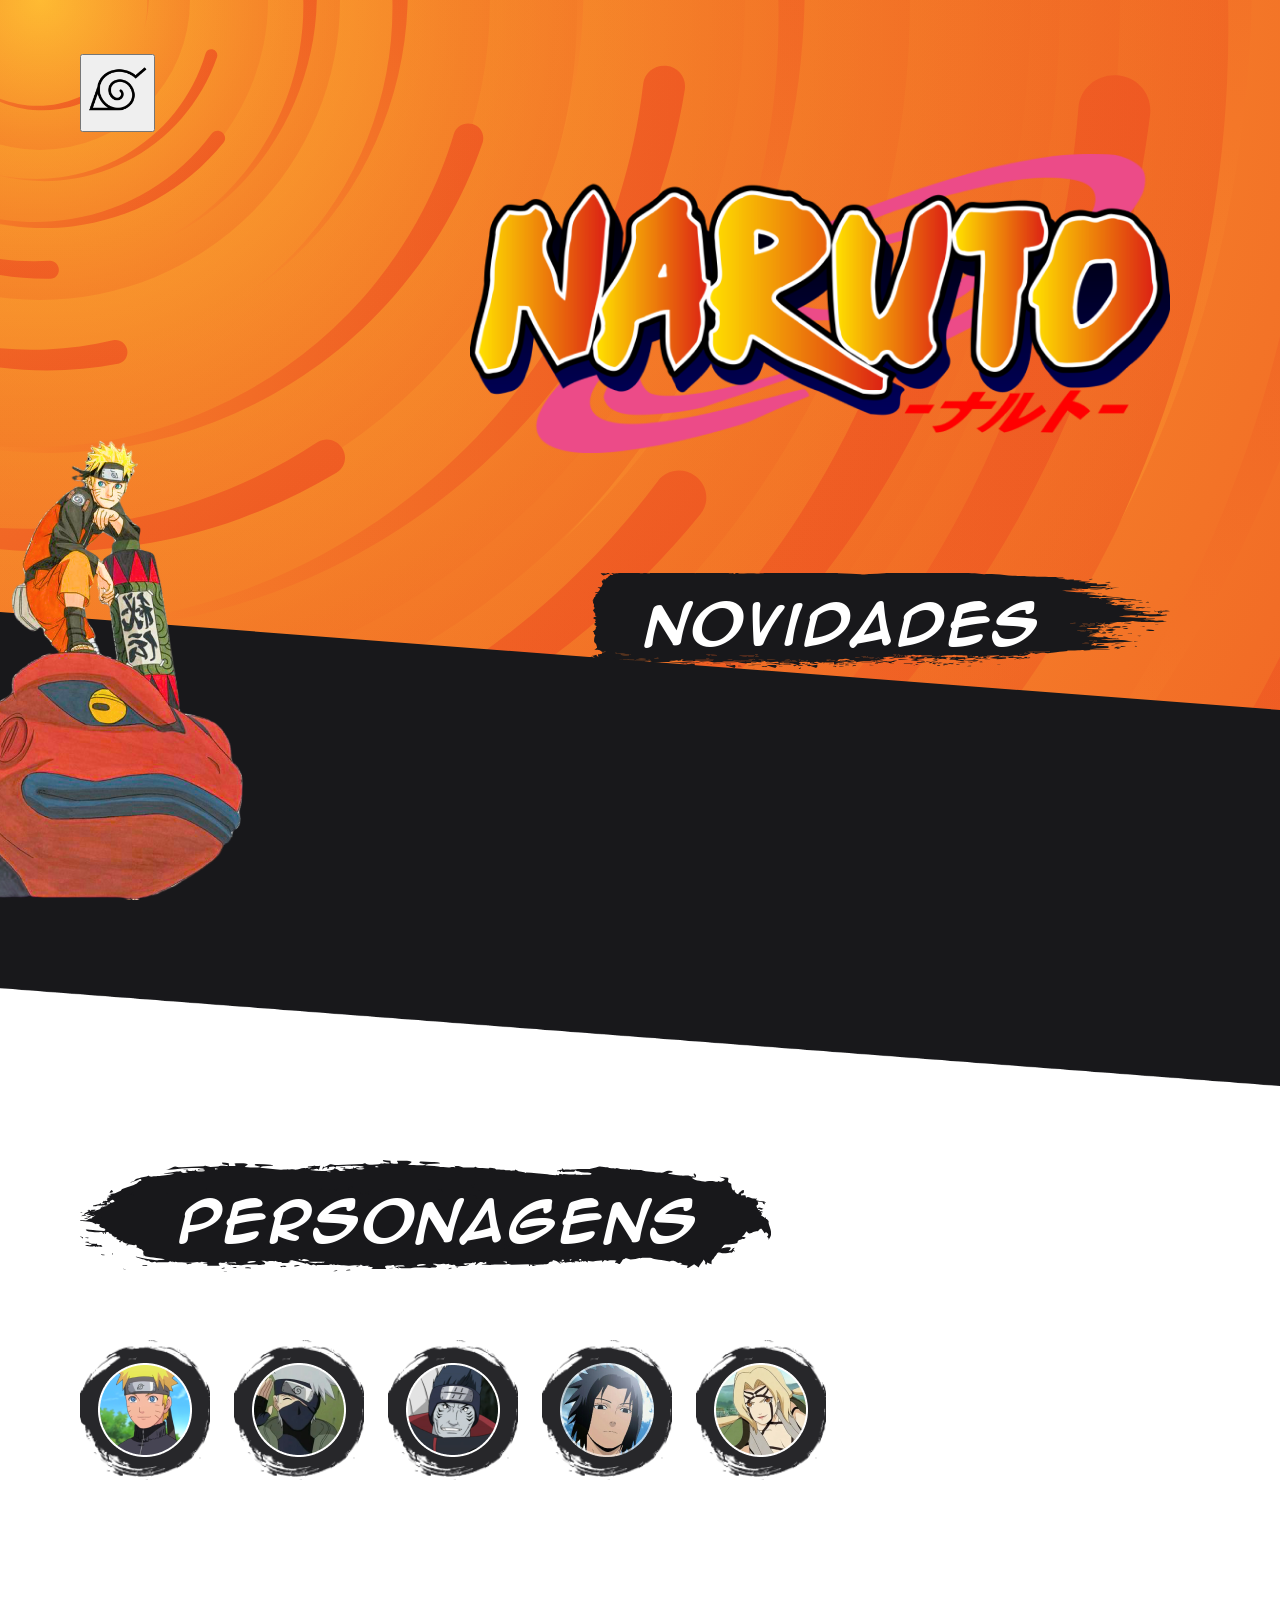
==== index.html @ f115343b "Adicionado responsividade básica" ====
<!DOCTYPE html>
<html lang="pt-br">

<head>
    <meta charset="UTF-8">
    <meta name="viewport" content="width=device-width, initial-scale=1.0">
    <title>Naruto!</title>
    <link rel="preconnect" href="https://fonts.googleapis.com">
    <link rel="preconnect" href="https://fonts.gstatic.com" crossorigin>
    <link href="https://fonts.googleapis.com/css2?family=Francois+One&display=swap" rel="stylesheet">
    <link rel="stylesheet" href="reset.css">
    <link rel="stylesheet" href="animista.css">
    <link rel="stylesheet" href="style.css">
    <link rel="stylesheet" href="media.css">
    <script src="script.js" defer></script>
</head>

<body>
    <section id="hero">
        <svg xmlns='http://www.w3.org/2000/svg' viewBox='0 0 2000 1500' id="swirl">
            <rect id="swirl__size" fill='#ee5522' width='2000' height='1500' />
            <defs>
                <radialGradient id='a' gradientUnits='objectBoundingBox'>
                    <stop offset='0' stop-color='#FB3' />
                    <stop offset='1' stop-color='#ee5522' />
                </radialGradient>
                <linearGradient id='b' gradientUnits='userSpaceOnUse' x1='0' y1='750' x2='1550' y2='750'>
                    <stop offset='0' stop-color='#f7882b' />
                    <stop offset='1' stop-color='#ee5522' />
                </linearGradient>
                <path id='s' fill='url(#b)'
                    d='M1549.2 51.6c-5.4 99.1-20.2 197.6-44.2 293.6c-24.1 96-57.4 189.4-99.3 278.6c-41.9 89.2-92.4 174.1-150.3 253.3c-58 79.2-123.4 152.6-195.1 219c-71.7 66.4-149.6 125.8-232.2 177.2c-82.7 51.4-170.1 94.7-260.7 129.1c-90.6 34.4-184.4 60-279.5 76.3C192.6 1495 96.1 1502 0 1500c96.1-2.1 191.8-13.3 285.4-33.6c93.6-20.2 185-49.5 272.5-87.2c87.6-37.7 171.3-83.8 249.6-137.3c78.4-53.5 151.5-114.5 217.9-181.7c66.5-67.2 126.4-140.7 178.6-218.9c52.3-78.3 96.9-161.4 133-247.9c36.1-86.5 63.8-176.2 82.6-267.6c18.8-91.4 28.6-184.4 29.6-277.4c0.3-27.6 23.2-48.7 50.8-48.4s49.5 21.8 49.2 49.5c0 0.7 0 1.3-0.1 2L1549.2 51.6z' />
                <g id='g'>
                    <use href='#s' transform='scale(0.12) rotate(60)' />
                    <use href='#s' transform='scale(0.2) rotate(20)' />
                    <use href='#s' transform='scale(0.25) rotate(40)' />
                    <use href='#s' transform='scale(0.3) rotate(-20)' />
                    <use href='#s' transform='scale(0.4) rotate(-30)' />
                    <use href='#s' transform='scale(0.5) rotate(20)' />
                    <use href='#s' transform='scale(0.6) rotate(60)' />
                    <use href='#s' transform='scale(0.7) rotate(10)' />
                    <use href='#s' transform='scale(0.835) rotate(-40)' />
                    <use href='#s' transform='scale(0.9) rotate(40)' />
                    <use href='#s' transform='scale(1.05) rotate(25)' />
                    <use href='#s' transform='scale(1.2) rotate(8)' />
                    <use href='#s' transform='scale(1.333) rotate(-60)' />
                    <use href='#s' transform='scale(1.45) rotate(-30)' />
                    <use href='#s' transform='scale(1.6) rotate(10)' />
                </g>
            </defs>
            <g transform='rotate(0 0 0)'>
                <g transform='rotate(0 0 0)'>
                    <circle fill='url(#a)' r='3000' />
                    <g opacity='0.5'>
                        <circle fill='url(#a)' r='2000' />
                        <circle fill='url(#a)' r='1800' />
                        <circle fill='url(#a)' r='1700' />
                        <circle fill='url(#a)' r='1651' />
                        <circle fill='url(#a)' r='1450' />
                        <circle fill='url(#a)' r='1250' />
                        <circle fill='url(#a)' r='1175' />
                        <circle fill='url(#a)' r='900' />
                        <circle fill='url(#a)' r='750' />
                        <circle fill='url(#a)' r='500' />
                        <circle fill='url(#a)' r='380' />
                        <circle fill='url(#a)' r='250' />
                    </g>
                    <g id="rotate2" transform='rotate(0 0 0)'>
                        <use href='#g' transform='rotate(10)' />
                        <use href='#g' transform='rotate(120)' />
                        <use href='#g' transform='rotate(240)' />
                    </g>
                    <circle fill-opacity='0.1' fill='url(#a)' r='3000' />
                </g>
            </g>
        </svg>
        <header class="hero--header">
            <button class="btn" id="menu">
                <img class="img--nav" src="Assets/SVGs/Konoha.svg" alt="Icone Konoha">
            </button>
        </header>
        <nav class="main--nav">
            <img src="" alt="white logo">
            <a href="#">Novidades</a>
            <a href="#">Personagens</a>
            <button class="btn close">X</button>
        </nav>
        <div class="hero--wrapper">
            <img class="hero--corner" src="Assets/Images/Naruto Side.png" alt="Imagem do Naruto">
            <div class="hero--content">
                <img class="hero--logo" src="Assets/Images/Naruto Title.png" alt="Título do Naruto">
                <h2 class="hero--title">Novidades</h2>
            </div>
        </div>

    </section>
    <section id="personagens">

        <h2 class="personagens--title">Personagens</h2>
        <section class="personagens--container">

        </section>

    </section>

</body>

</html>
---- animista.css ----
.slide-in-blurred-left {
    -webkit-animation: slide-in-blurred-left .5s ease-out both;
    animation: slide-in-blurred-left .5s ease-out both
}

.slide-out-blurred-left {
    animation: slide-out-blurred-left 0.9s ease-in-out both;
}

@-webkit-keyframes slide-in-blurred-left {
    0% {
        -webkit-transform: translateX(-1000px) scaleX(2.5) scaleY(.2);
        transform: translateX(-1000px) scaleX(2.5) scaleY(.2);
        -webkit-transform-origin: 100% 50%;
        transform-origin: 100% 50%;
        -webkit-filter: blur(40px);
        filter: blur(40px);
        opacity: 0
    }

    100% {
        -webkit-transform: translateX(0) scaleY(1) scaleX(1);
        transform: translateX(0) scaleY(1) scaleX(1);
        -webkit-transform-origin: 50% 50%;
        transform-origin: 50% 50%;
        -webkit-filter: blur(0);
        filter: blur(0);
        opacity: 1
    }
}

@keyframes slide-in-blurred-left {
    0% {
        -webkit-transform: translateX(-1000px) scaleX(2.5) scaleY(.2);
        transform: translateX(-1000px) scaleX(2.5) scaleY(.2);
        -webkit-transform-origin: 100% 50%;
        transform-origin: 100% 50%;
        -webkit-filter: blur(40px);
        filter: blur(40px);
        opacity: 0
    }

    100% {
        -webkit-transform: translateX(0) scaleY(1) scaleX(1);
        transform: translateX(0) scaleY(1) scaleX(1);
        -webkit-transform-origin: 50% 50%;
        transform-origin: 50% 50%;
        -webkit-filter: blur(0);
        filter: blur(0);
        opacity: 1
    }
}

@keyframes slide-out-blurred-left {
    0% {
        transform: translateX(0) scaleY(1) scaleX(1);
        transform-origin: 50% 50%;
        filter: blur(0);
        opacity: 1;
    }

    100% {
        transform: translateX(-1000px) scaleX(2) scaleY(0.2);
        transform-origin: 100% 50%;
        filter: blur(40px);
        opacity: 0;
    }
}
---- style.css ----
@font-face {
    font-family: "Anime Ace";
    src: url(Assets/Fonts/animeace2bb_tt/animeace2_reg.ttf);
}

@font-face {
    font-family: "Anime Ace Bold";
    src: url(Assets/Fonts/animeace2bb_tt/animeace2_bld.ttf);
}

body {
    overflow-x: hidden;
    font-family: "Francois One", sans-serif;
}

#hero {
    padding: 3.375rem 5rem;
    height: 100vh;
    position: relative;
}

.hero--wrapper {
    display: flex;
    justify-content: flex-end;
}

#hero::before,
#personagens::before {
    content: "";
    position: absolute;
    width: 100%;
    height: 18rem;
    display: block;
    left: 0;
}

#hero::before {
    background: url(Assets/SVGs/top.svg) no-repeat;
    bottom: 0;
}

#personagens::before {
    background: url(Assets/SVGs/bottom.png) top/100% no-repeat;
    top: 0;
}

.hero--content {
    margin-right: 1.875rem;
    display: flex;
    flex-direction: column;
    gap: 7.5rem;
    align-items: flex-end;
}

.hero--logo {
    max-width: 43.75rem;
}

.hero--title,
.personagens--title {
    color: var(--colors-base-white, #FFF);
    font: 700 3rem/3rem "Anime Ace Bold", sans-serif;
    letter-spacing: 2.88px;
    position: relative;
    padding: 1.5rem 8rem 1.5rem 3.625rem;
}

.hero--title::after {
    content: "";
    background: url(Assets/SVGs/brush1.svg) center/100% auto no-repeat;
    width: 100%;
    height: 100%;
    display: block;
    position: absolute;
    z-index: -1;
    top: 0;
    left: 0;
}

#swirl {
    position: absolute;
    height: 100vh;
    width: 100%;
    top: 0;
    left: 0;
    z-index: -1;

}

.hero--corner {
    position: absolute;
    bottom: 0;
    left: 0;
}

.main--nav {
    opacity: 0;
    visibility: hidden;
}

.menu .main--nav {
    background-color: #18181B;
    opacity: 1;
    visibility: visible;
    font-size: 3rem;
    color: white;
    position: absolute;
    top: 0px;
    left: 0px;
    display: flex;
    flex-direction: column;
    align-items: flex-start;
    gap: 24px;
    padding: 4rem 5rem;
    width: fit-content;
    height: 100%;
}

.main--nav a {
    text-decoration: none;
    color: inherit;
}

.close {
    position: absolute;
    top: 0;
    right: 0;
}

/* ======================== */

#personagens {
    min-height: 100vh;
    position: relative;
    background: url(Assets/Images/personagens__fundo.png) top/cover no-repeat fixed;
    padding-top: 16.25rem;
    padding: 16.25rem 5rem 0rem 5rem;
}

.personagens--title {
    width: fit-content;
    z-index: 1;
    padding: 2.125rem 4.4375rem 2.125rem 6.25rem;
}

.personagens--title::before {
    content: "";
    background: url(Assets/SVGs/brush2.svg) top/contain no-repeat;
    width: 100%;
    height: 100%;
    display: block;
    position: absolute;
    z-index: -1;
    top: 0;
    left: 0;
}

.personagens--container {
    margin-top: 4rem;
    display: flex;
    flex-flow: wrap;
    gap: 1.5rem;
}

.thumb {
    display: grid;
    place-items: center;
    width: 8.125rem;
    height: 8.75rem;
    background: url(Assets/Images/Border_Paint.png) center/cover no-repeat;
    cursor: pointer;
}

.thumb img {
    transition: 0.4s ease-in-out;
}

.thumb:hover img {
    transform: scale(1.1);
}
---- media.css ----
@media (max-width: 62.5rem) {
    .hero--logo {
        max-width: 21.875rem;
    }

    .hero--title,
    .personagens--title {
        font: 700 1.75rem/1.75rem "Anime Ace Bold", sans-serif;
        padding: 1.5rem 4rem 1.5rem 1.625rem;
    }

    .personagens--title {
        padding: 1rem 2rem 1.5rem 3.625rem;
    }

    .hero--corner {
        height: 25rem;
    }

}

@media (max-width: 40.625rem) {
    .hero--corner {
        display: none;
    }

    .thumb {
        background: url(Assets/Images/Border_Paint.png) center/75% no-repeat;
    }

    .thumb img {
        width: 72px;
    }

    #personagens {
        padding: 8.125rem 1.25rem;
    }
}

@media (max-width: 31.25rem) {
    #hero {
        padding: 3.375rem 0;
    }

    .hero--wrapper {
        justify-content: center;
    }

    .hero--content {
        margin-right: 0;
        gap: 3rem;
        align-items: center;
    }

    .hero--logo {
        max-width: 256px;
    }

    .personagens--title {
        font-size: 1.5rem;
        padding: .75rem 1.5rem;
    }

    .img--nav {
        width: 3rem;
    }
}
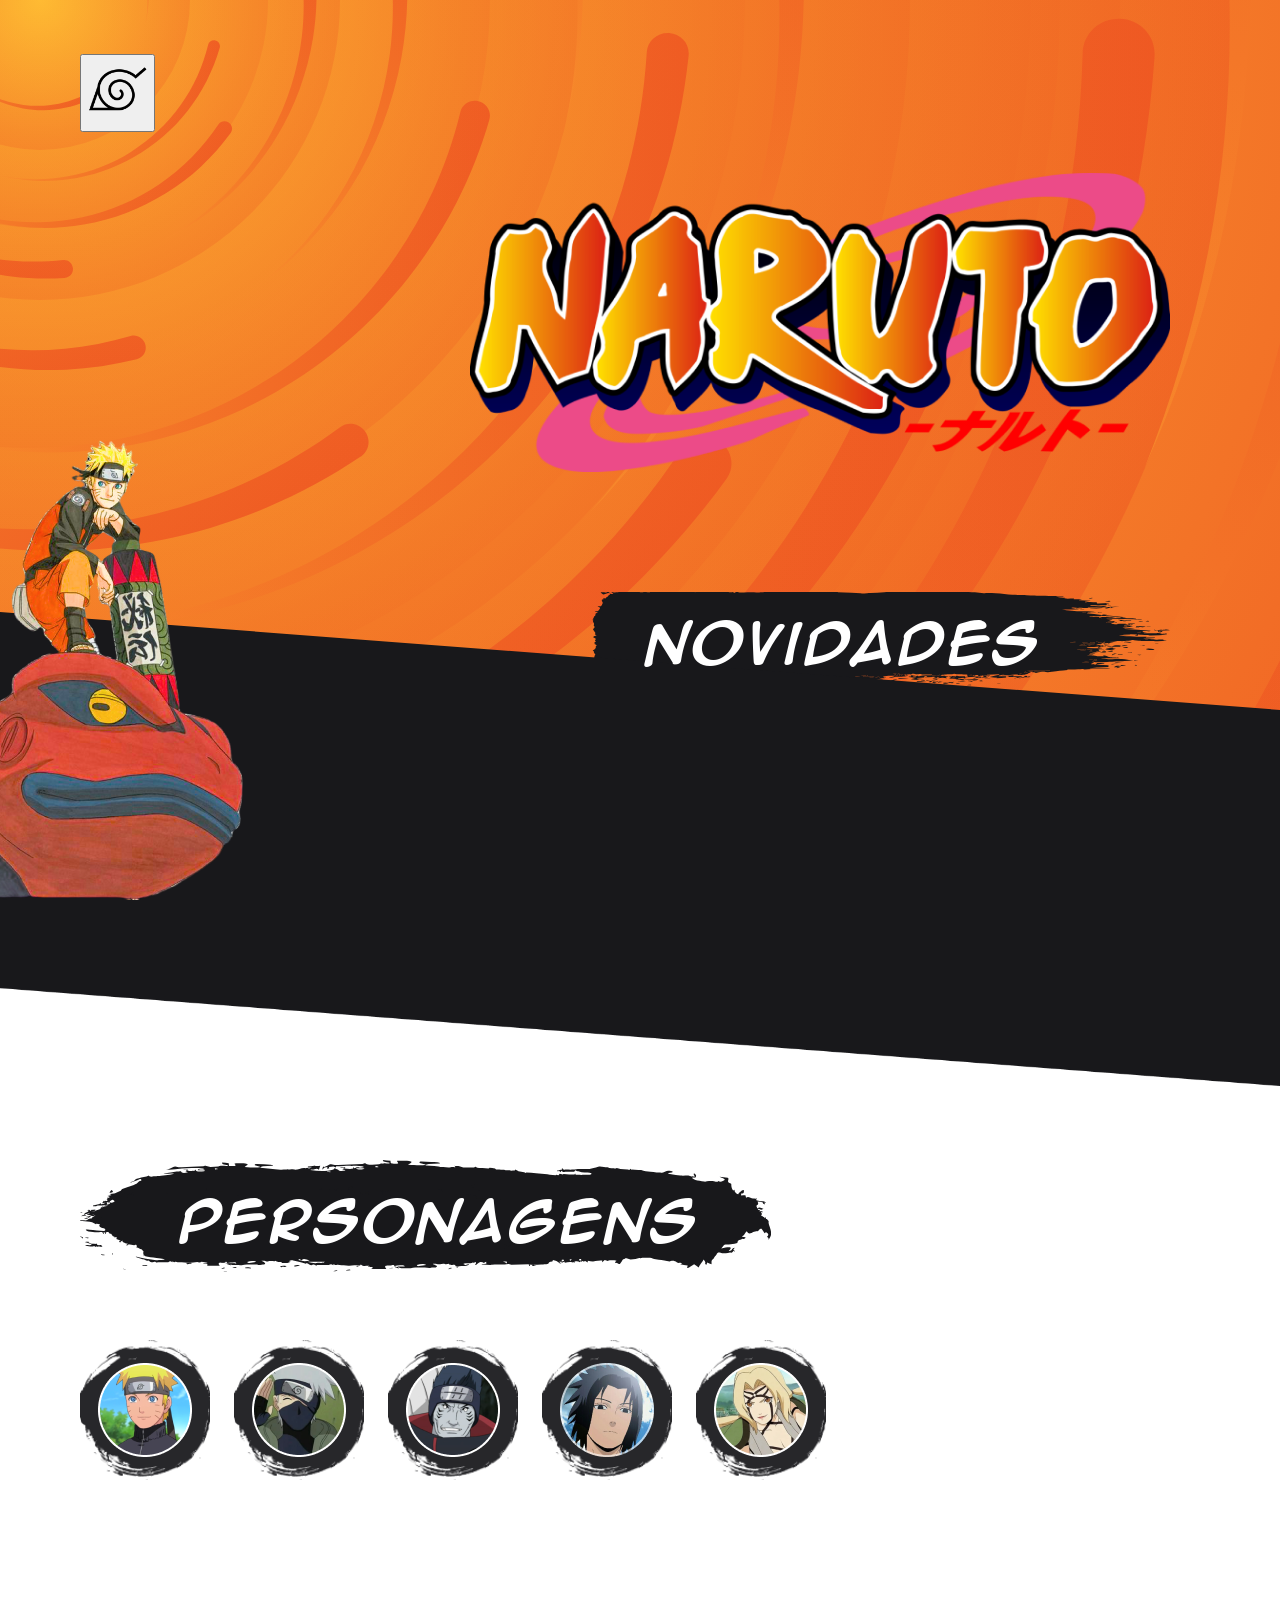
==== commit 948d3cd1: "Adicionado favicon" ====
--- a/index.html
+++ b/index.html
@@ -5,6 +5,7 @@
     <meta charset="UTF-8">
     <meta name="viewport" content="width=device-width, initial-scale=1.0">
     <title>Naruto!</title>
+    <link rel="shortcut icon" href="/Assets/Images/favicon.ico" type="image/x-icon">
     <link rel="preconnect" href="https://fonts.googleapis.com">
     <link rel="preconnect" href="https://fonts.gstatic.com" crossorigin>
     <link href="https://fonts.googleapis.com/css2?family=Francois+One&display=swap" rel="stylesheet">
@@ -80,7 +81,7 @@
             </button>
         </header>
         <nav class="main--nav">
-            <img src="" alt="white logo">
+            <img src="Assets/Images/icon.png" alt="white logo">
             <a href="#">Novidades</a>
             <a href="#">Personagens</a>
             <button class="btn close">X</button>
--- a/style.css
+++ b/style.css
@@ -114,6 +114,7 @@
     padding: 4rem 5rem;
     width: fit-content;
     height: 100%;
+    z-index: 999;
 }
 
 .main--nav a {
--- a/media.css
+++ b/media.css
@@ -63,5 +63,14 @@
 
     .img--nav {
         width: 3rem;
+
+    }
+
+    .menu .main--nav {
+        align-items: center;
+        font-size: 2.25rem;
+        padding: 4rem 2.5rem;
+        width: 100%;
+        height: 100%;
     }
 }
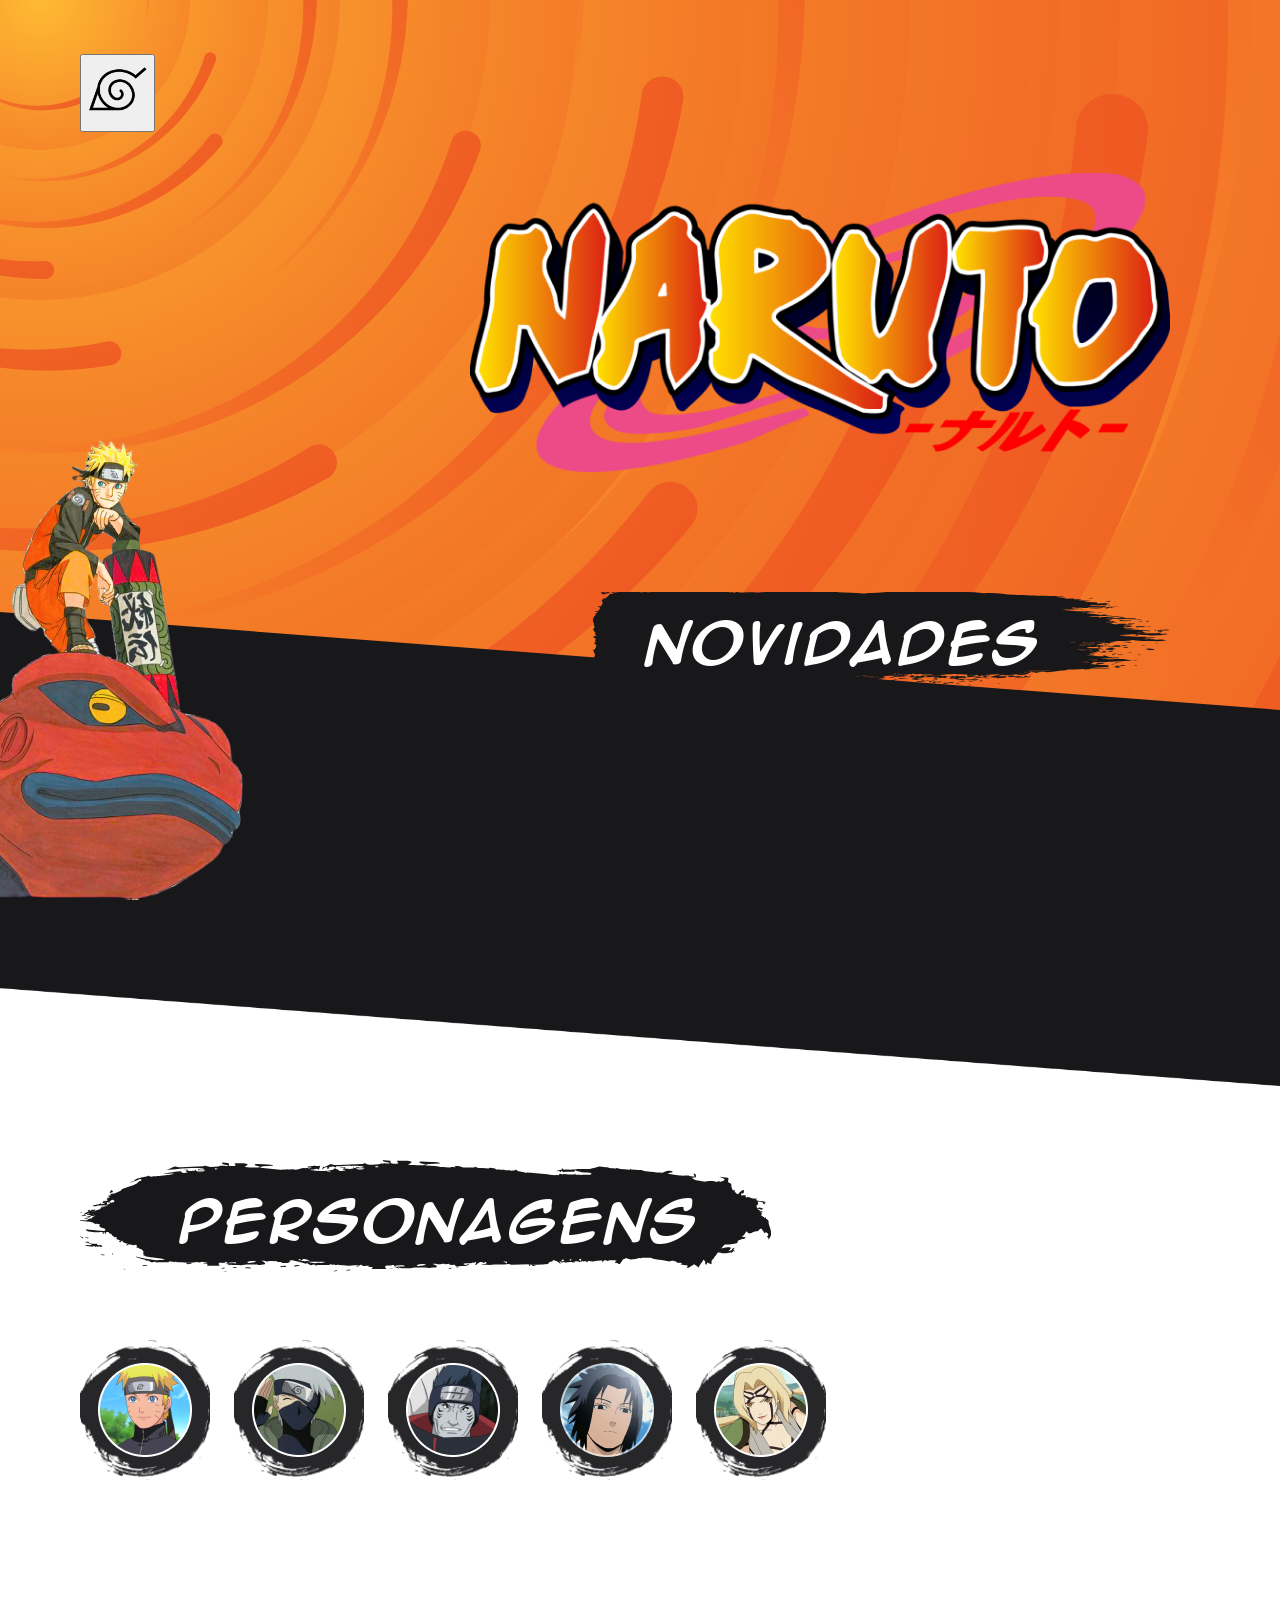
==== commit 6858f779: "corrigido bug de favicon" ====
--- a/index.html
+++ b/index.html
@@ -5,7 +5,7 @@
     <meta charset="UTF-8">
     <meta name="viewport" content="width=device-width, initial-scale=1.0">
     <title>Naruto!</title>
-    <link rel="shortcut icon" href="/Assets/Images/favicon.ico" type="image/x-icon">
+    <link rel="shortcut icon" href="Assets/Images/favicon.ico" type="image/x-icon">
     <link rel="preconnect" href="https://fonts.googleapis.com">
     <link rel="preconnect" href="https://fonts.gstatic.com" crossorigin>
     <link href="https://fonts.googleapis.com/css2?family=Francois+One&display=swap" rel="stylesheet">
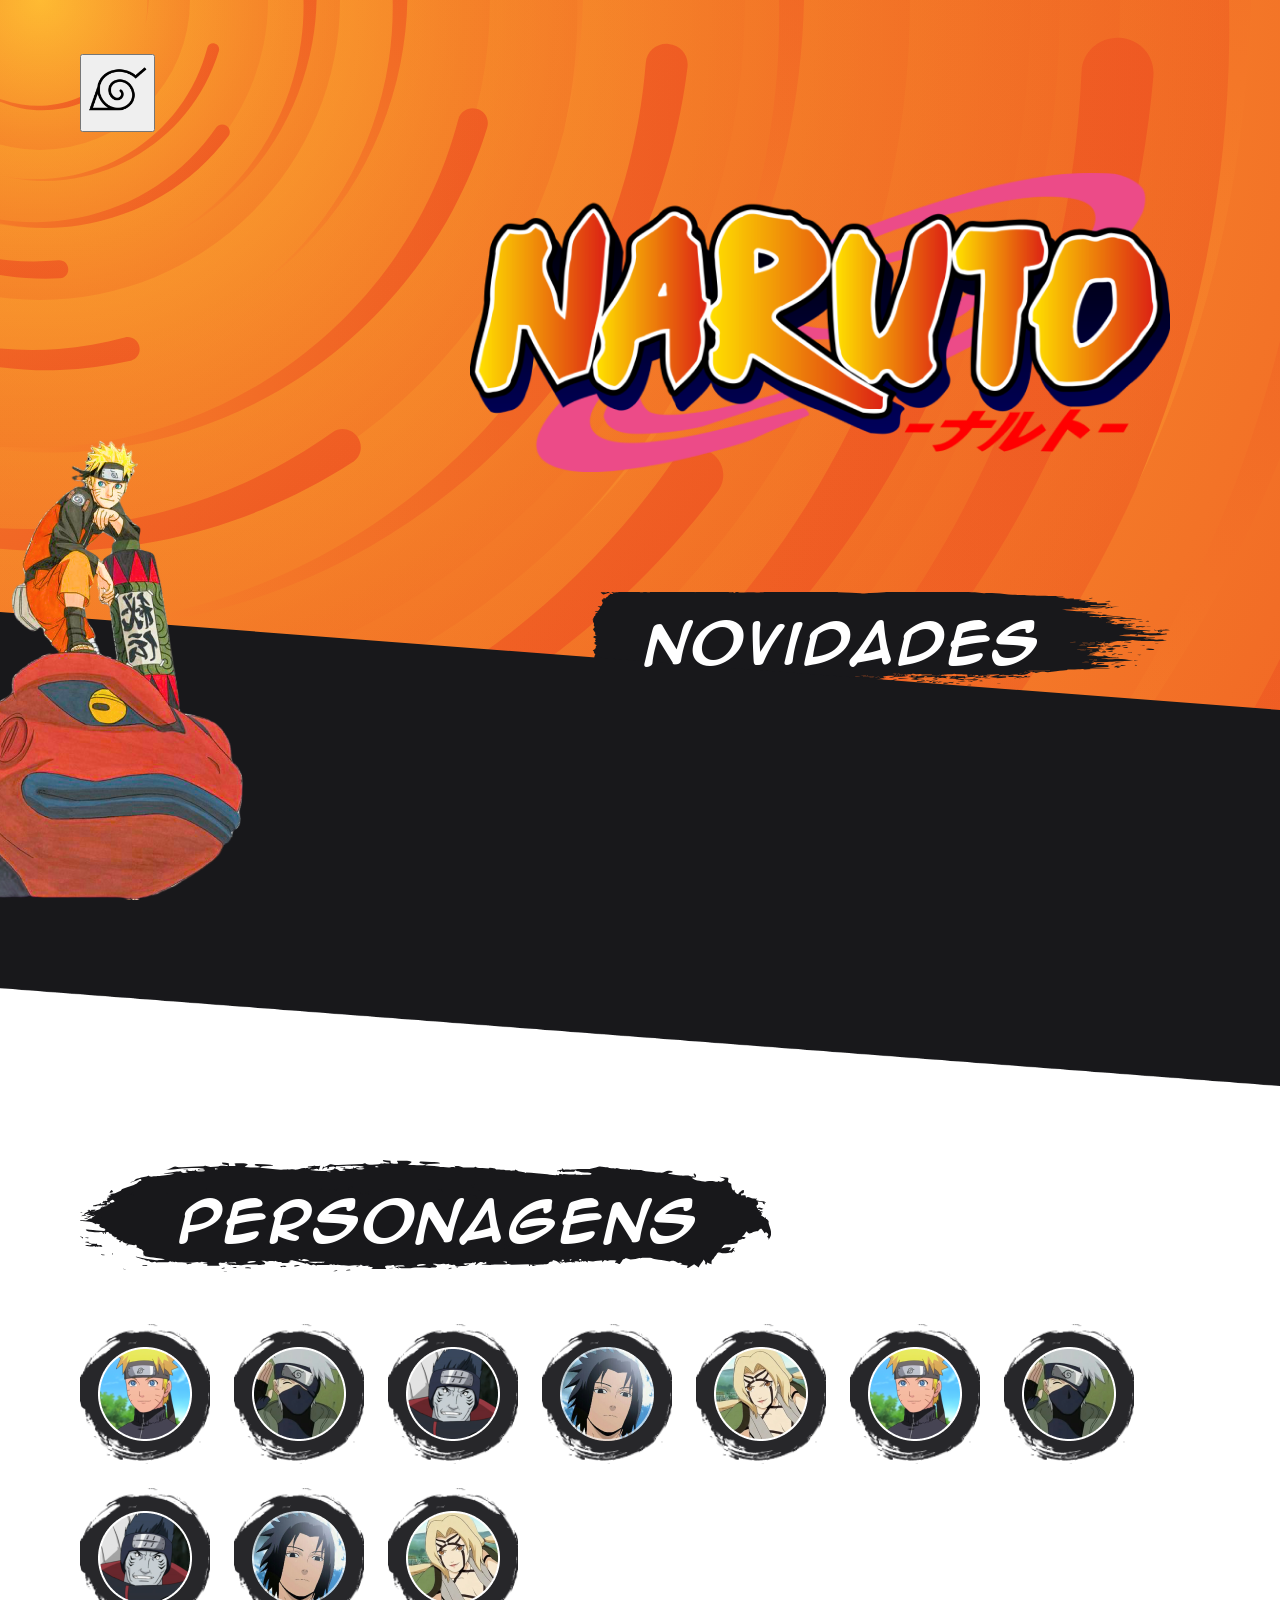
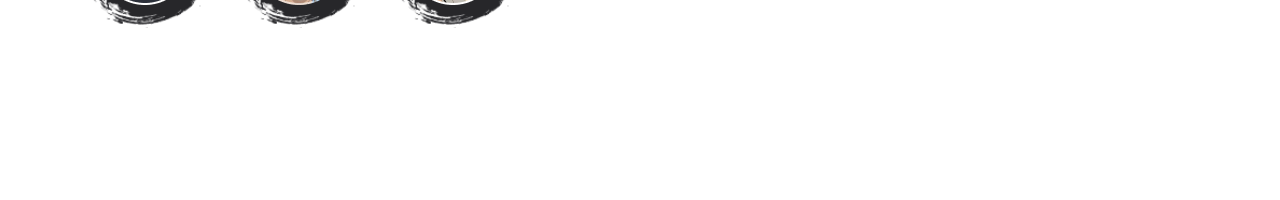
==== commit 1ae1a98f: "adicionado efeitos de hover" ====
--- a/index.html
+++ b/index.html
@@ -98,9 +98,13 @@
     <section id="personagens">
 
         <h2 class="personagens--title">Personagens</h2>
-        <section class="personagens--container">
-
-        </section>
+        <div class="p--wrapper">
+            <section class="personagens--container">
+            </section>
+            <div class="personagens--frame">
+                <img class="full" src="..." alt="">
+            </div>
+        </div>
 
     </section>
 
--- a/style.css
+++ b/style.css
@@ -156,10 +156,18 @@
     left: 0;
 }
 
+.p--wrapper {
+    display: flex;
+    justify-content: space-evenly;
+    margin-top: 3rem;
+}
+
 .personagens--container {
-    margin-top: 4rem;
-    display: flex;
-    flex-flow: wrap;
+    transition: 0.4s;
+    display: flex;
+    align-content: flex-start;
+    flex-wrap: wrap;
+    flex: 1 1 100%;
     gap: 1.5rem;
 }
 
@@ -168,8 +176,20 @@
     place-items: center;
     width: 8.125rem;
     height: 8.75rem;
+    cursor: pointer;
+    position: relative;
+    z-index: 1;
+}
+
+.thumb::before {
+    content: '';
+    position: absolute;
+    top: 0;
+    left: 0;
+    width: 100%;
+    height: 100%;
     background: url(Assets/Images/Border_Paint.png) center/cover no-repeat;
-    cursor: pointer;
+    z-index: -1;
 }
 
 .thumb img {
@@ -178,4 +198,38 @@
 
 .thumb:hover img {
     transform: scale(1.1);
+}
+
+.thumb:hover::before {
+    animation: spin 1.5s infinite linear;
+}
+
+.personagens--frame {
+    max-height: 43.75rem;
+    max-width: 37.5rem;
+    overflow: hidden;
+    flex: 0 1 0%;
+    transition: 0.8s ease-in-out;
+}
+
+.loaded .personagens--frame {
+    flex: 0 0 50%;
+    border: 2px solid #18181B
+}
+
+.personagens--frame img {
+    display: block;
+    width: 100%;
+    height: 100%;
+    object-fit: cover;
+}
+
+@keyframes spin {
+    0% {
+        transform: rotate(0deg);
+    }
+
+    100% {
+        transform: rotate(360deg);
+    }
 }
--- a/media.css
+++ b/media.css
@@ -17,6 +17,13 @@
         height: 25rem;
     }
 
+    .p--wrapper {
+        display: flex;
+        flex-direction: column;
+        gap: 1.5rem;
+
+    }
+
 }
 
 @media (max-width: 40.625rem) {
@@ -25,11 +32,7 @@
     }
 
     .thumb {
-        background: url(Assets/Images/Border_Paint.png) center/75% no-repeat;
-    }
-
-    .thumb img {
-        width: 72px;
+        transform: scale(0.9);
     }
 
     #personagens {
@@ -73,4 +76,26 @@
         width: 100%;
         height: 100%;
     }
+
+    .p--wrapper {
+        display: flex;
+        flex-direction: column-reverse;
+        gap: 1.5rem;
+
+    }
+
+    .personagens--container {
+        gap: 0.75rem;
+    }
+
+    .thumb {
+        width: 6rem;
+        height: 6rem;
+    }
+
+
+    .thumb img {
+        width: 4rem;
+        height: 4rem;
+    }
 }
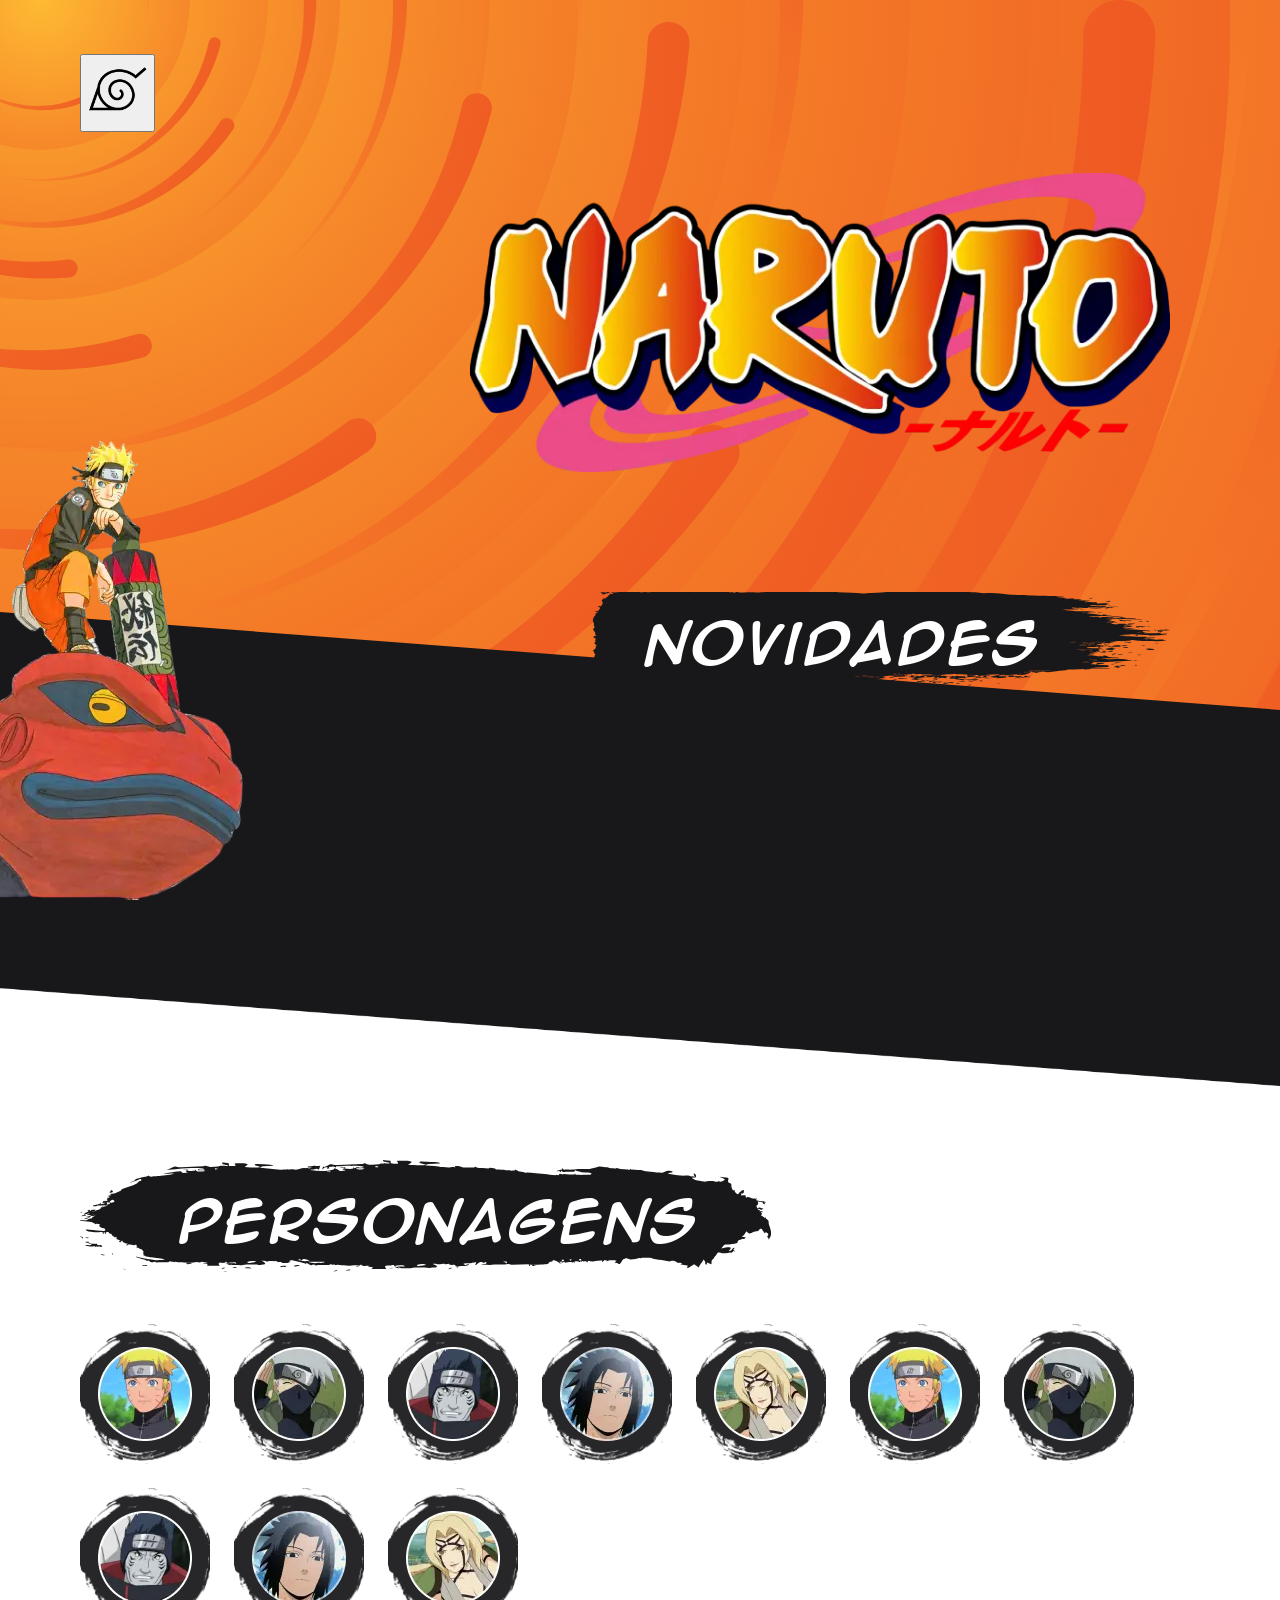
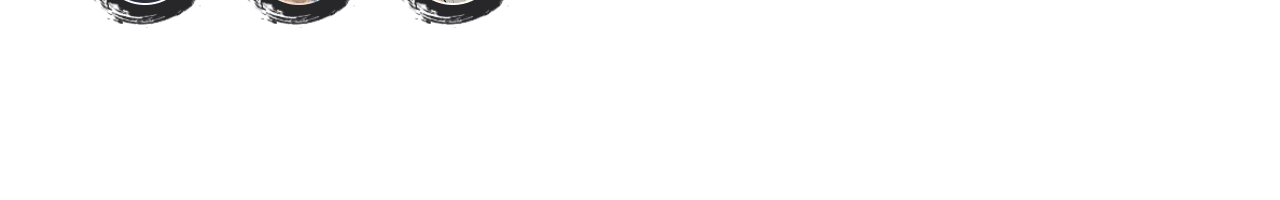
==== commit 768fffe6: "Otimização de imagens" ====
--- a/index.html
+++ b/index.html
@@ -6,13 +6,13 @@
     <meta name="viewport" content="width=device-width, initial-scale=1.0">
     <title>Naruto!</title>
     <link rel="shortcut icon" href="Assets/Images/favicon.ico" type="image/x-icon">
-    <link rel="preconnect" href="https://fonts.googleapis.com">
-    <link rel="preconnect" href="https://fonts.gstatic.com" crossorigin>
-    <link href="https://fonts.googleapis.com/css2?family=Francois+One&display=swap" rel="stylesheet">
+    <link rel="preconnect" async href="https://fonts.googleapis.com">
+    <link rel="preconnect" async href="https://fonts.gstatic.com" crossorigin>
+    <link href="https://fonts.googleapis.com/css2?family=Francois+One&display=swap" async rel="stylesheet">
     <link rel="stylesheet" href="reset.css">
-    <link rel="stylesheet" href="animista.css">
+    <link rel="stylesheet" async href="animista.css">
     <link rel="stylesheet" href="style.css">
-    <link rel="stylesheet" href="media.css">
+    <link rel="stylesheet" async href="media.css">
     <script src="script.js" defer></script>
 </head>
 
@@ -87,9 +87,9 @@
             <button class="btn close">X</button>
         </nav>
         <div class="hero--wrapper">
-            <img class="hero--corner" src="Assets/Images/Naruto Side.png" alt="Imagem do Naruto">
+            <img class="hero--corner" src="Assets/Images/Naruto Side.webp" alt="Imagem do Naruto">
             <div class="hero--content">
-                <img class="hero--logo" src="Assets/Images/Naruto Title.png" alt="Título do Naruto">
+                <img class="hero--logo" src="Assets/Images/Naruto Title.webp" alt="Título do Naruto">
                 <h2 class="hero--title">Novidades</h2>
             </div>
         </div>
@@ -102,7 +102,7 @@
             <section class="personagens--container">
             </section>
             <div class="personagens--frame">
-                <img class="full" src="..." alt="">
+                <img class="full" src="" alt="">
             </div>
         </div>
 
--- a/style.css
+++ b/style.css
@@ -210,11 +210,13 @@
     overflow: hidden;
     flex: 0 1 0%;
     transition: 0.8s ease-in-out;
+    opacity: 0;
 }
 
 .loaded .personagens--frame {
     flex: 0 0 50%;
-    border: 2px solid #18181B
+    border: 2px solid #18181B;
+    opacity: 1;
 }
 
 .personagens--frame img {
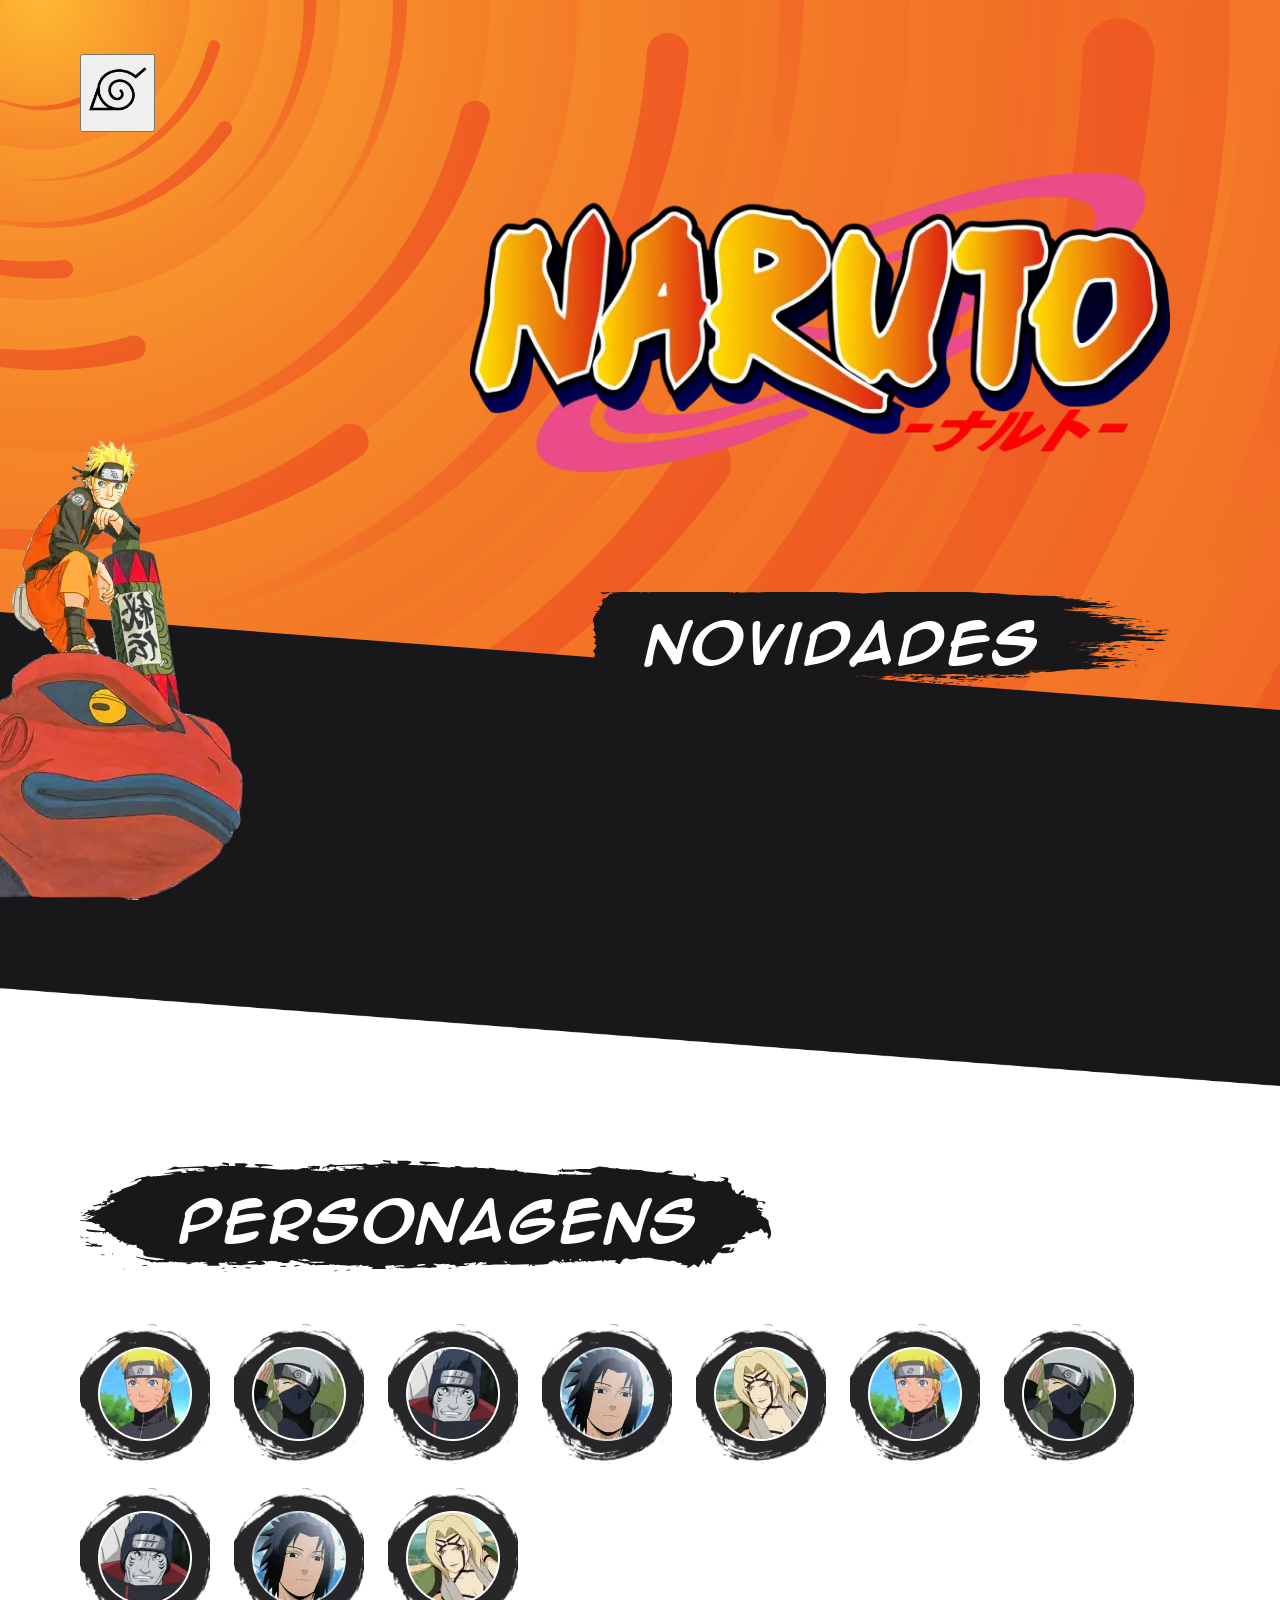
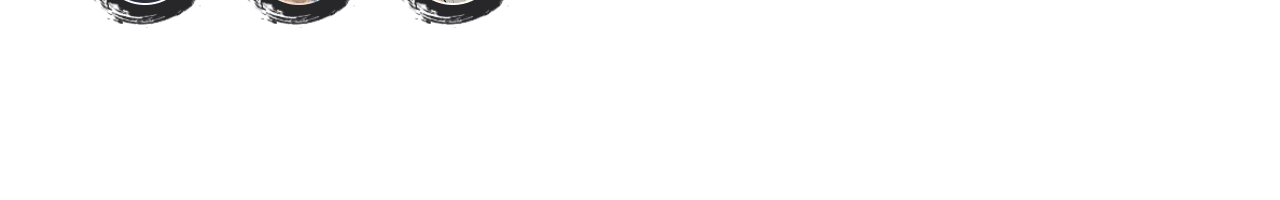
==== commit e14b76ae: "minor fix" ====
--- a/index.html
+++ b/index.html
@@ -8,7 +8,7 @@
     <link rel="shortcut icon" href="Assets/Images/favicon.ico" type="image/x-icon">
     <link rel="preconnect" async href="https://fonts.googleapis.com">
     <link rel="preconnect" async href="https://fonts.gstatic.com" crossorigin>
-    <link href="https://fonts.googleapis.com/css2?family=Francois+One&display=swap" async rel="stylesheet">
+    <link href="https://fonts.googleapis.com/css2?family=Francois+One&display=swap" defer rel="stylesheet">
     <link rel="stylesheet" href="reset.css">
     <link rel="stylesheet" async href="animista.css">
     <link rel="stylesheet" href="style.css">
--- a/style.css
+++ b/style.css
@@ -133,7 +133,7 @@
 #personagens {
     min-height: 100vh;
     position: relative;
-    background: url(Assets/Images/personagens__fundo.png) top/cover no-repeat fixed;
+    background: url(Assets/Images/personagens__fundo.webp) top/cover no-repeat fixed;
     padding-top: 16.25rem;
     padding: 16.25rem 5rem 0rem 5rem;
 }
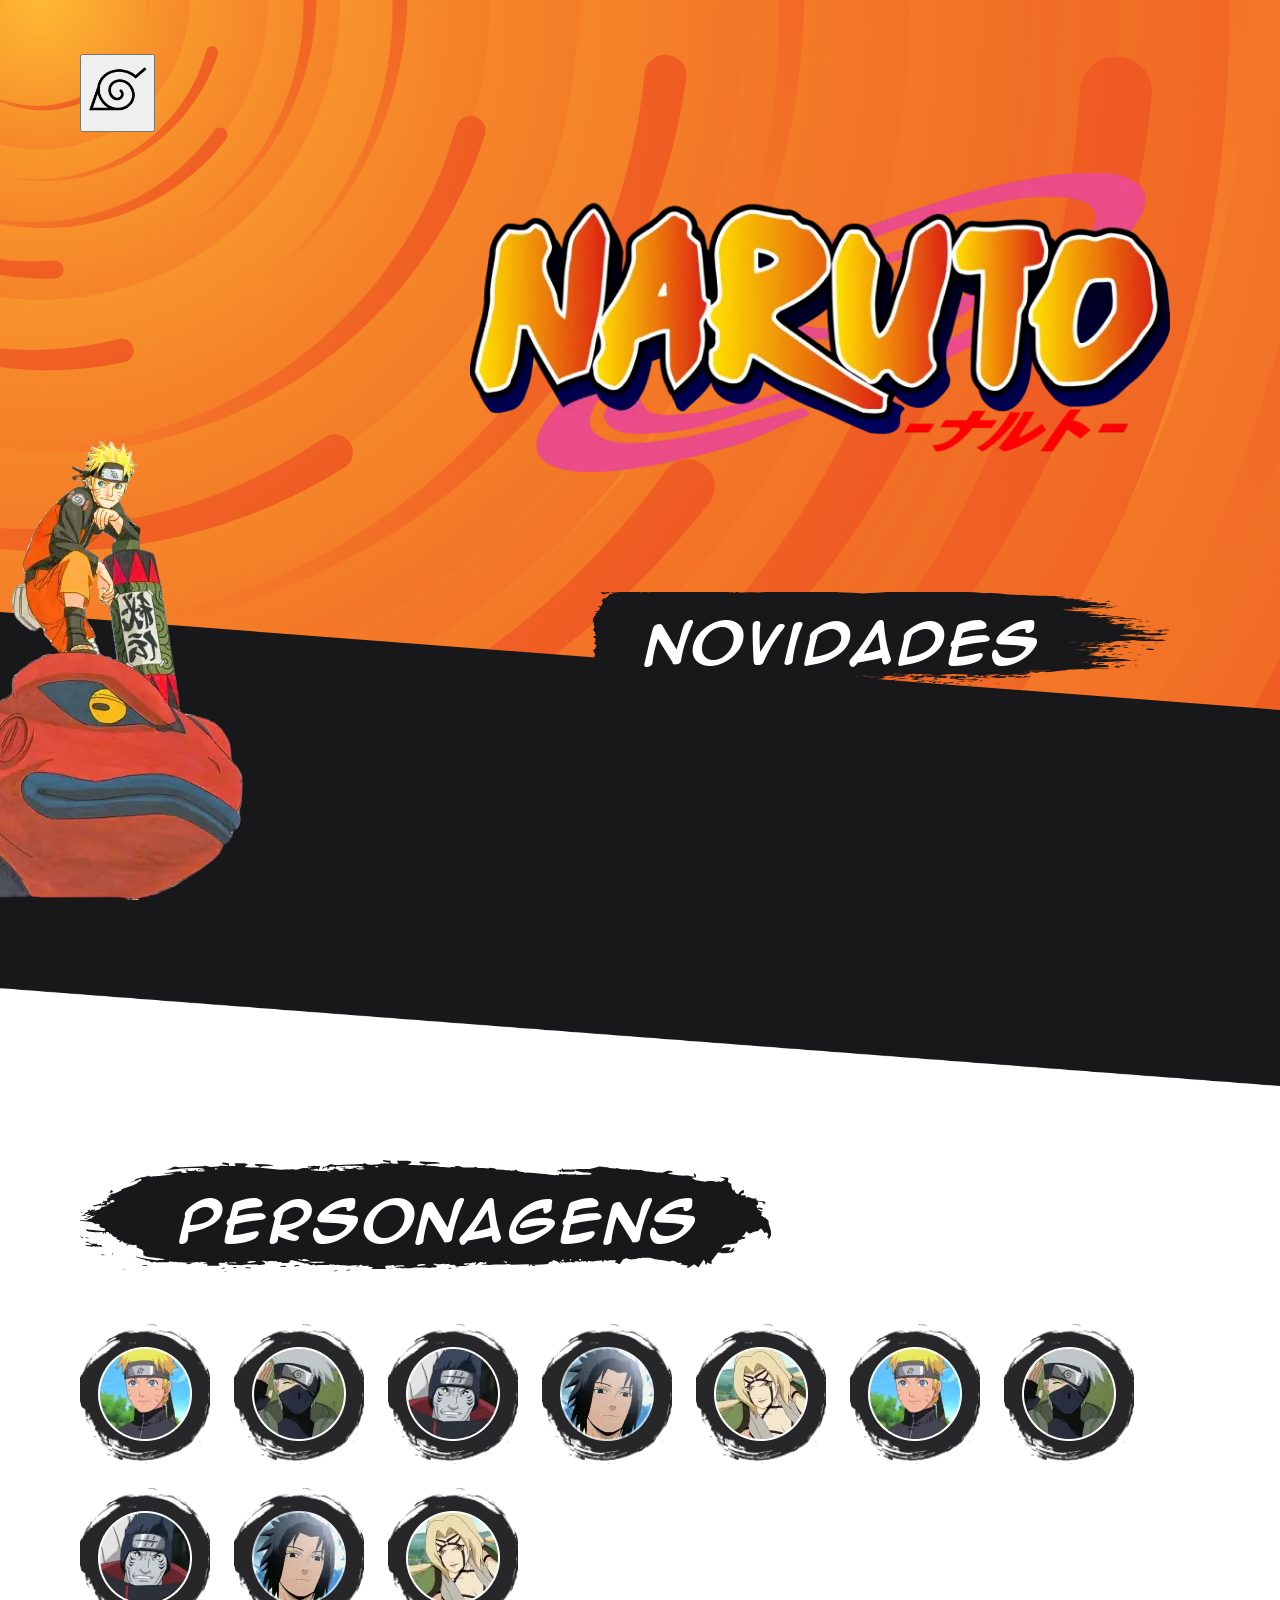
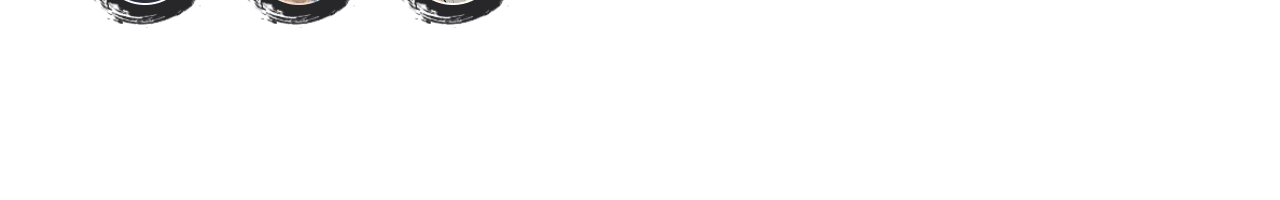
==== commit 4fa5907f: "Adicionado meta tags" ====
--- a/index.html
+++ b/index.html
@@ -2,6 +2,29 @@
 <html lang="pt-br">
 
 <head>
+    <!-- Primary Meta Tags -->
+<title>Ultimate Portal Naruto</title>
+<meta name="title" content="Ultimate Portal Naruto" />
+<meta name="description" content="O portal definitivo para os fãs de naruto!
+Encontre informações dos personagens e noticias do anime 🐱‍👤" />
+
+<!-- Open Graph / Facebook -->
+<meta property="og:type" content="website" />
+<meta property="og:url" content="https://seriouslyvictor.github.io/NarutoLP/" />
+<meta property="og:title" content="Ultimate Portal Naruto" />
+<meta property="og:description" content="O portal definitivo para os fãs de naruto!
+Encontre informações dos personagens e noticias do anime 🐱‍👤" />
+<meta property="og:image" content="https://metatags.io/images/meta-tags.png" />
+
+<!-- Twitter -->
+<meta property="twitter:card" content="summary_large_image" />
+<meta property="twitter:url" content="https://seriouslyvictor.github.io/NarutoLP/" />
+<meta property="twitter:title" content="Ultimate Portal Naruto" />
+<meta property="twitter:description" content="O portal definitivo para os fãs de naruto!
+Encontre informações dos personagens e noticias do anime 🐱‍👤" />
+<meta property="twitter:image" content="https://metatags.io/images/meta-tags.png" />
+
+<!-- Meta Tags Generated with https://metatags.io -->
     <meta charset="UTF-8">
     <meta name="viewport" content="width=device-width, initial-scale=1.0">
     <title>Naruto!</title>
@@ -110,4 +133,4 @@
 
 </body>
 
-</html>+</html>
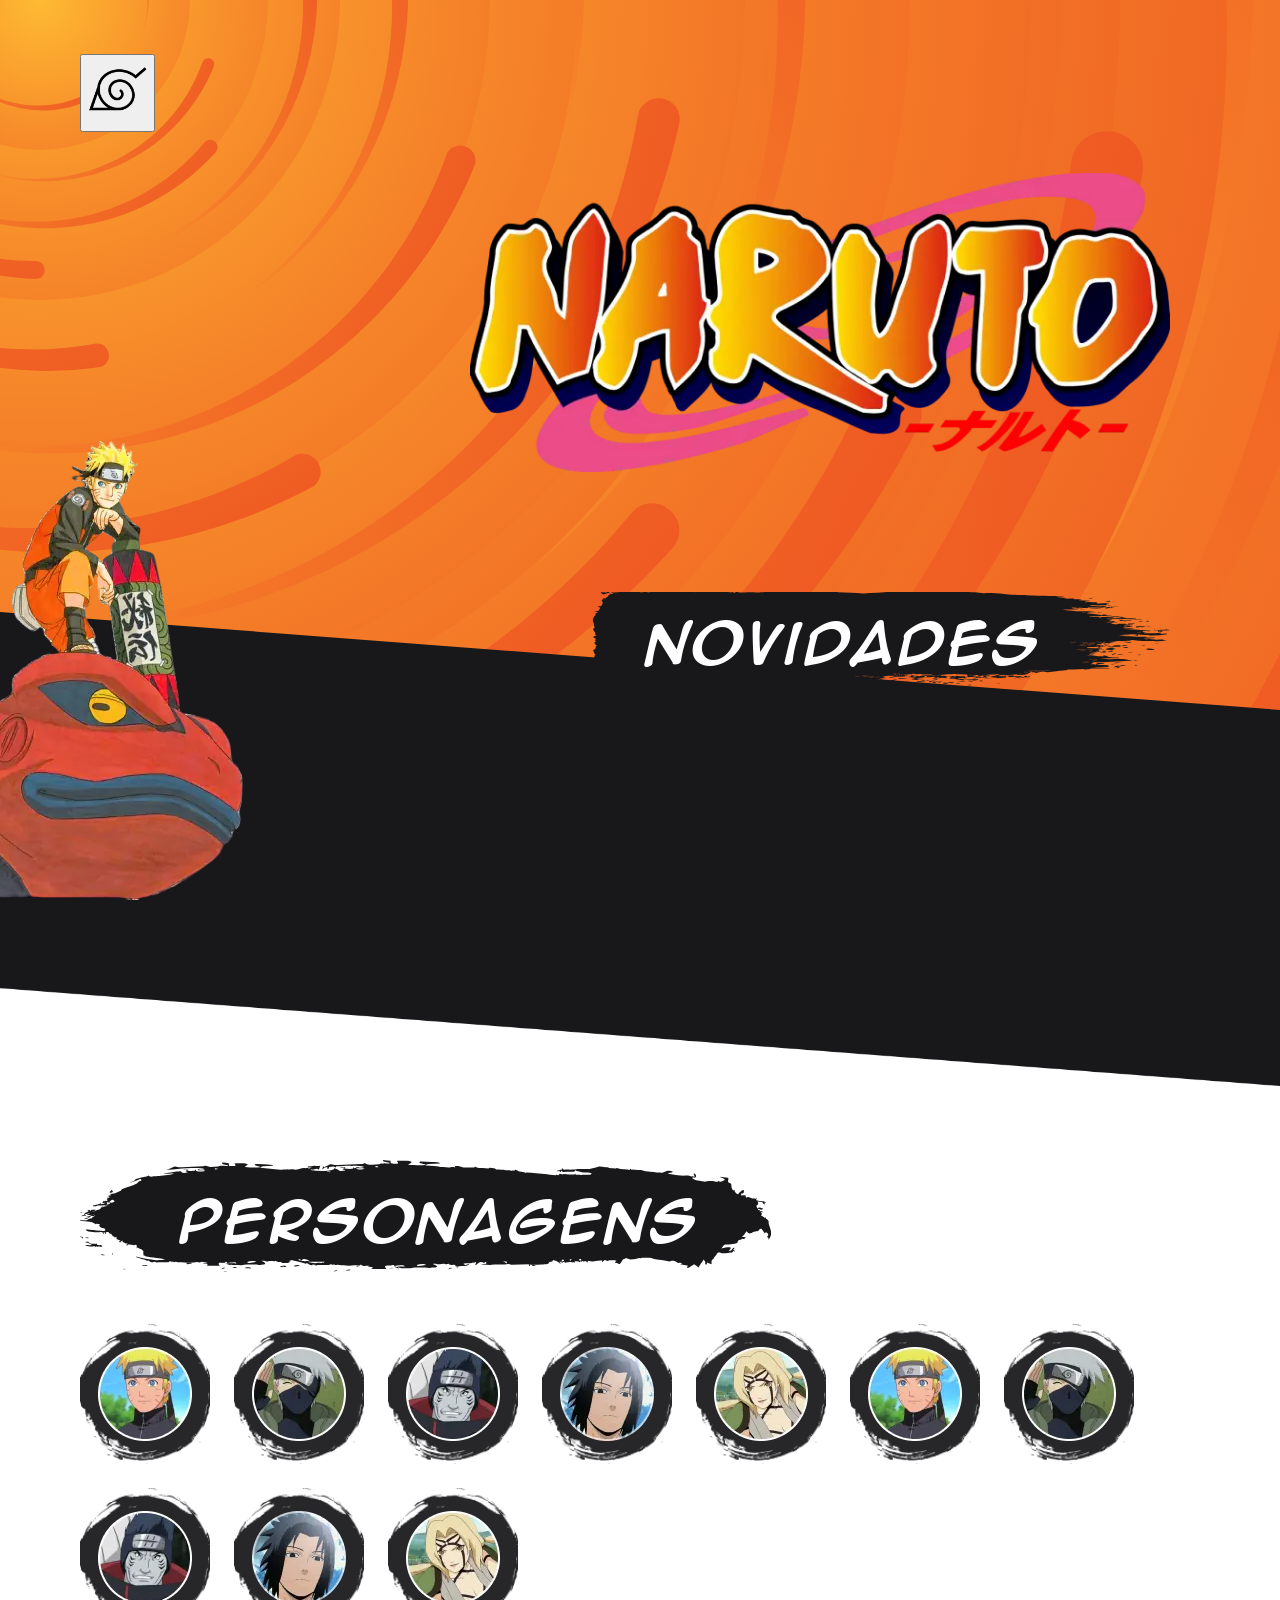
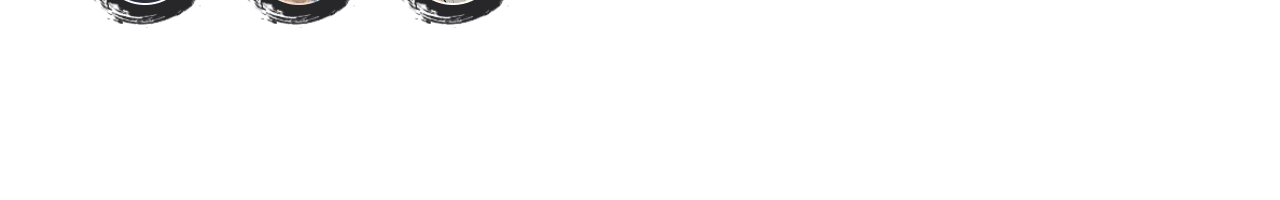
==== commit 10de9872: "Update index.html" ====
--- a/index.html
+++ b/index.html
@@ -14,7 +14,7 @@
 <meta property="og:title" content="Ultimate Portal Naruto" />
 <meta property="og:description" content="O portal definitivo para os fãs de naruto!
 Encontre informações dos personagens e noticias do anime 🐱‍👤" />
-<meta property="og:image" content="https://metatags.io/images/meta-tags.png" />
+<meta property="og:image" content="preview_naruto.png" />
 
 <!-- Twitter -->
 <meta property="twitter:card" content="summary_large_image" />
@@ -22,7 +22,7 @@
 <meta property="twitter:title" content="Ultimate Portal Naruto" />
 <meta property="twitter:description" content="O portal definitivo para os fãs de naruto!
 Encontre informações dos personagens e noticias do anime 🐱‍👤" />
-<meta property="twitter:image" content="https://metatags.io/images/meta-tags.png" />
+<meta property="twitter:image" content="preview_naruto.png" />
 
 <!-- Meta Tags Generated with https://metatags.io -->
     <meta charset="UTF-8">
